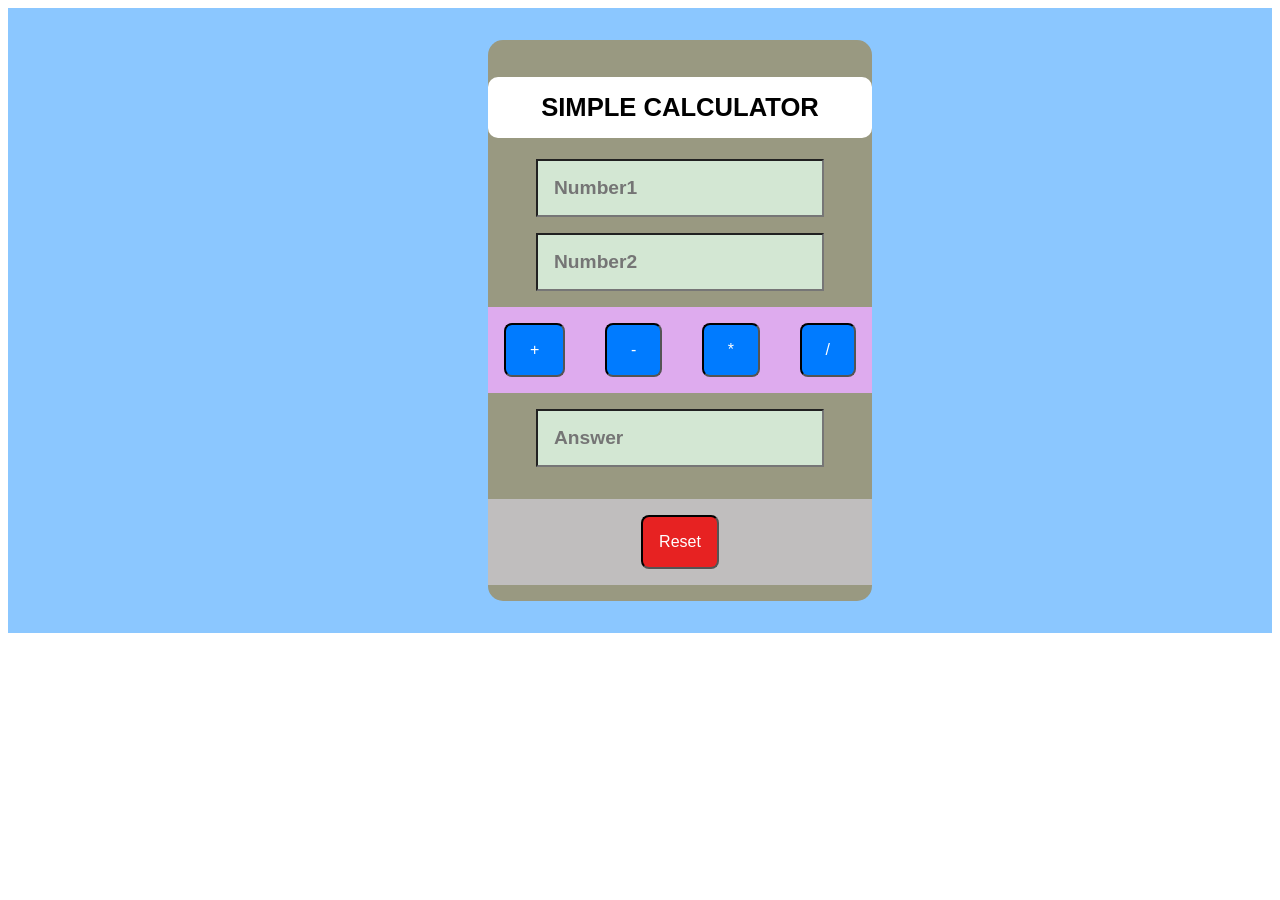
==== index.html @ 7e266616 "name changed" ====
<!DOCTYPE html>
<html lang="en">

<head>
    <meta charset="UTF-8">
    <meta name="viewport" content="width=device-width, initial-scale=1.0">
    <link rel="shortcut icon" href="./assets/original.png" type="image/x-icon">
    <title>Calculator</title>
    <link rel="stylesheet" href="./style.css">
</head>

<body>
    <main>
        <section class="calculator">
            <div class="calculatorContainer">
                <div class="calculatorBody">
                    <div class="calculatorBlock">
                        <div class="calculatorBox">
                            <form action="">
                                <h1>SIMPLE CALCULATOR</h1>
                                <div class="number1">
                                    <input type="number" id="number1" placeholder="Number1">
                                </div>
                                <div class="number2">
                                    <input type="number" id="number2" placeholder="Number2">
                                </div>
                                <div class="operatorbox">
                                    <div class="addtion">
                                        <input type="button" value="+" class="operator" onclick="calculate('+')">
                                    </div>
                                    <div class="subraction">
                                        <input type="button" value="-" class="operator" onclick="calculate('-')">
                                    </div>
                                    <div class="multiplication">
                                        <input type="button" value="*" class="operator" onclick="calculate('*')">
                                    </div>
                                    <div class="division">
                                        <input type="button" value="/" class="operator" onclick="calculate('/')">
                                    </div>
                                </div>
                                <div class="answer">
                                    <input type="number" id="answer"  placeholder="Answer" readonly>
                                </div>
                                <div class="reset">
                                    <input type="reset" id="reset">
                                </div>
                            </form>
                        </div>
                    </div>
                </div>
            </div>
        </section>
    </main>

    <script src="./script1.js"></script>
</body>

</html>
---- style.css ----
/* HTML STRUCTURE */
/* Step -1 - parentContainer */
/* step -2 - component */
/* step -3 - componentContainer */
/* step -4 - row */
/* step -5 - column */
/* step -6 - subColumn */
/* step -7 - contentContainer */
/* step -8 - content */

/* parent Container - default css style */


/* Step -2 - component */
.calculator {
    background-color: rgb(139, 199, 255);
    padding: 0rem 20rem;
   
}

/* step -3 - componentContainer */
.calculatorContainer {
    /* background-color: rgb(230, 56, 56); */
    max-width: 1200px;
    margin: auto;

}

/* step -4 - row */
.calculatorBody {
    /* background-color: rgb(146, 245, 252); */
    display: grid;
    grid-template-columns: 1fr;
    padding: 1rem 5rem;
}

/* step -5 - column */
.calculatorBlock {
    /* background-color: rgb(65, 218, 72); */
    display: flex; 
    align-items: center; 
    justify-content: center; 
    padding: 1rem 5rem;
    
}
/* step -6 - subColumn */
.calculatorBox {
    background-color: rgb(153, 153, 129);
    width: 100%;
    height: 100%;
    display: flex;
    flex-direction: column;
    align-items: center; 
    justify-content: center; 
    text-align: center;
    border-radius: 15px;
}
/* step -7 - contentContainer */
.calculatorBox form {
    /* background-color: rgb(57, 240, 185); */
    width: 100%;
    display: flex;
    flex-wrap: wrap;
    margin: 1rem 2rem;
    border:none;
    border-radius: 15px;
   
}

.calculatorBox h1 {
    background-color: rgb(255, 255, 255);
    width: 100%;
    color: black;
    font-family:sans-serif;
    font-size: 1.6rem;
    font-weight: 700;
    text-align: center;
    border: none;
    border-radius: 10px;
    padding: 1rem ;
}

.number1,.number2 {
    /* background-color: rgb(35, 198, 204);  */
    width: 100%;
    font-family:sans-serif;
    font-size: 1.2rem;
    font-weight: 700;
    margin-bottom: 1rem;
    text-align: center;
}

.operatorbox {
    background-color: rgb(222, 171, 238);
    width: 100%;
    display: flex;
    align-items: center;
    justify-content: space-between;
    padding: 1rem;
}

.answer {
    /* background-color: rgb(46, 88, 179); */
    width: 100%;
    font-family:sans-serif;
    font-size: 1.2rem;
    font-weight: 700;
    margin-bottom: 1rem;
    text-align: center;
    padding: 1rem ;
}

.reset{
    background-color: rgb(192, 190, 190);
    width: 100%;
    padding: 1rem;
}

input[type=number] {
    background-color: #d3e7d3;
    border-style: inset;
    font-family:sans-serif;
    font-size: 1.2rem;
    font-weight: 700;
    padding: 1rem;
}

input[type=button] {
    padding: 1rem 1.5rem;
    font-size: 1rem;
    border-style: inset;
    background-color: #007bff;
    color: white;
    border-radius: 8px;
    cursor: pointer;
    transition: background-color 0.3s ease;
   
}
input[type=reset]{
    padding: 1rem;
    font-size: 1rem;
    border-style: inset;
    background-color: #e72222;
    color: white;
    border-radius: 8px;
    cursor: pointer;
    transition: background-color 0.3s ease;

}
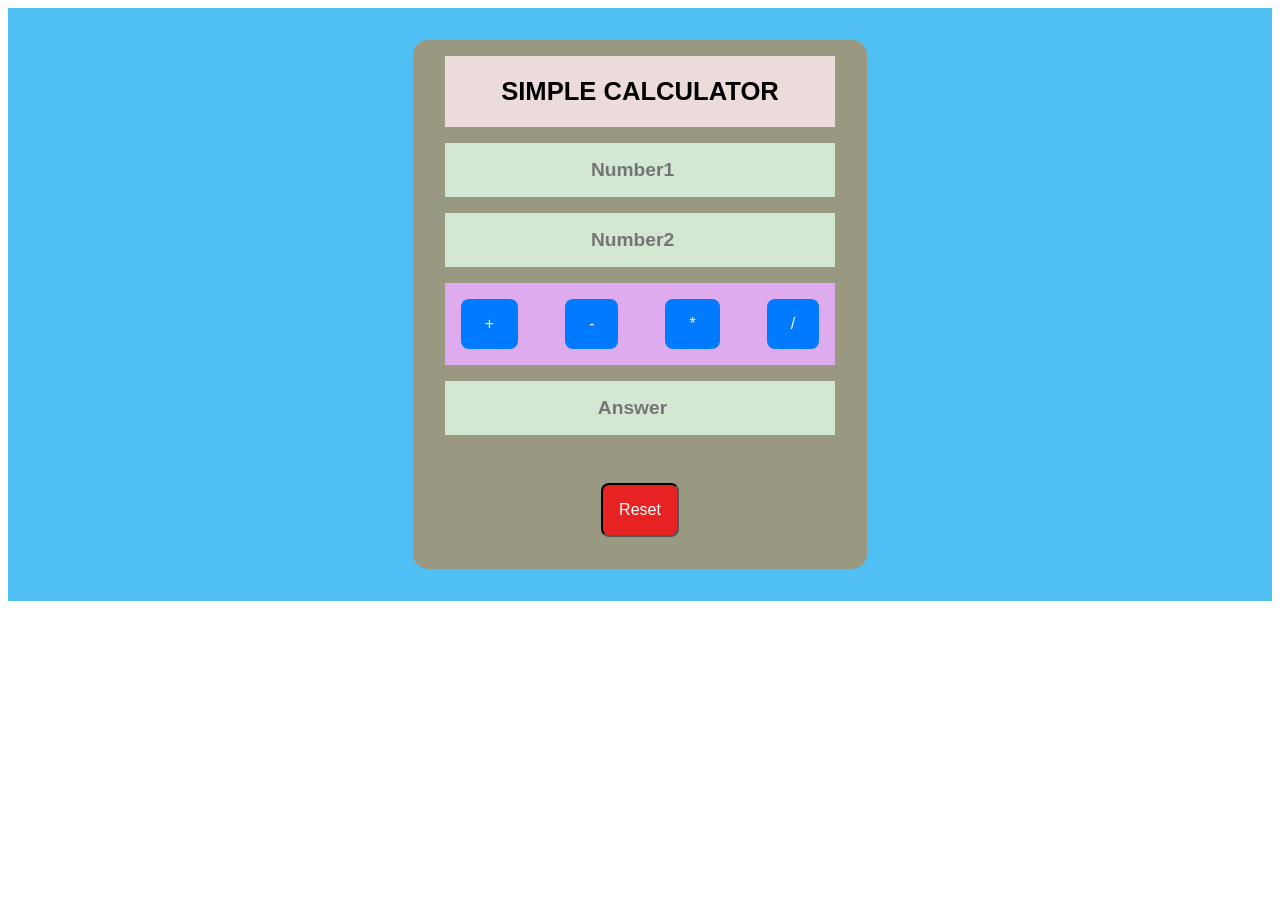
==== commit e82fffe9: "updated css" ====
--- a/index.html
+++ b/index.html
@@ -17,7 +17,9 @@
                     <div class="calculatorBlock">
                         <div class="calculatorBox">
                             <form action="">
-                                <h1>SIMPLE CALCULATOR</h1>
+                                <div class="title">
+                                    <h1>SIMPLE CALCULATOR</h1>
+                                </div>
                                 <div class="number1">
                                     <input type="number" id="number1" placeholder="Number1">
                                 </div>
--- a/style.css
+++ b/style.css
@@ -13,9 +13,8 @@
 
 /* Step -2 - component */
 .calculator {
-    background-color: rgb(139, 199, 255);
-    padding: 0rem 20rem;
-   
+    background-color: #50bff3;
+    padding: 2rem 0rem;
 }
 
 /* step -3 - componentContainer */
@@ -31,7 +30,7 @@
     /* background-color: rgb(146, 245, 252); */
     display: grid;
     grid-template-columns: 1fr;
-    padding: 1rem 5rem;
+    padding: 0rem 2rem;
 }
 
 /* step -5 - column */
@@ -40,25 +39,25 @@
     display: flex; 
     align-items: center; 
     justify-content: center; 
-    padding: 1rem 5rem;
     
 }
 /* step -6 - subColumn */
 .calculatorBox {
-    background-color: rgb(153, 153, 129);
-    width: 100%;
-    height: 100%;
+    background-color: #999981;
+    width: 40%;
+    height: auto;
     display: flex;
     flex-direction: column;
     align-items: center; 
     justify-content: center; 
     text-align: center;
     border-radius: 15px;
+    /* padding: 0rem 10rem; */
 }
 /* step -7 - contentContainer */
 .calculatorBox form {
     /* background-color: rgb(57, 240, 185); */
-    width: 100%;
+    /* width: 100%; */
     display: flex;
     flex-wrap: wrap;
     margin: 1rem 2rem;
@@ -66,18 +65,28 @@
     border-radius: 15px;
    
 }
+.title {
+    background-color: #ecdbdb;
+   display: flex;
+   align-items: center;
+   justify-content: center;
+   width: 100%;
+   margin-bottom: 1rem;
+
+}
 
 .calculatorBox h1 {
-    background-color: rgb(255, 255, 255);
-    width: 100%;
+    /* background-color: rgb(255, 255, 255); */
+    /* width: 100%; */
     color: black;
     font-family:sans-serif;
     font-size: 1.6rem;
     font-weight: 700;
-    text-align: center;
+    text-align: center !important;
     border: none;
     border-radius: 10px;
-    padding: 1rem ;
+    /* padding: 1rem ; */
+
 }
 
 .number1,.number2 {
@@ -107,22 +116,25 @@
     font-weight: 700;
     margin-bottom: 1rem;
     text-align: center;
-    padding: 1rem ;
+    padding: 1rem 0rem ;
 }
 
 .reset{
-    background-color: rgb(192, 190, 190);
-    width: 100%;
+    /* background-color: #c0bebe; */
+    /* width: 100%; */
+    margin: auto;
     padding: 1rem;
 }
 
 input[type=number] {
     background-color: #d3e7d3;
-    border-style: inset;
+    /* border-style: inset; */
     font-family:sans-serif;
     font-size: 1.2rem;
     font-weight: 700;
-    padding: 1rem;
+    padding: 1rem 0rem;
+    border: none;
+    width: 100%;
 }
 
 input[type=button] {
@@ -133,7 +145,7 @@
     color: white;
     border-radius: 8px;
     cursor: pointer;
-    transition: background-color 0.3s ease;
+    transition: background-color 0.3s ease;border: none;
    
 }
 input[type=reset]{
@@ -145,5 +157,8 @@
     border-radius: 8px;
     cursor: pointer;
     transition: background-color 0.3s ease;
+}
 
-}
+input::placeholder{
+    text-align: center;
+}
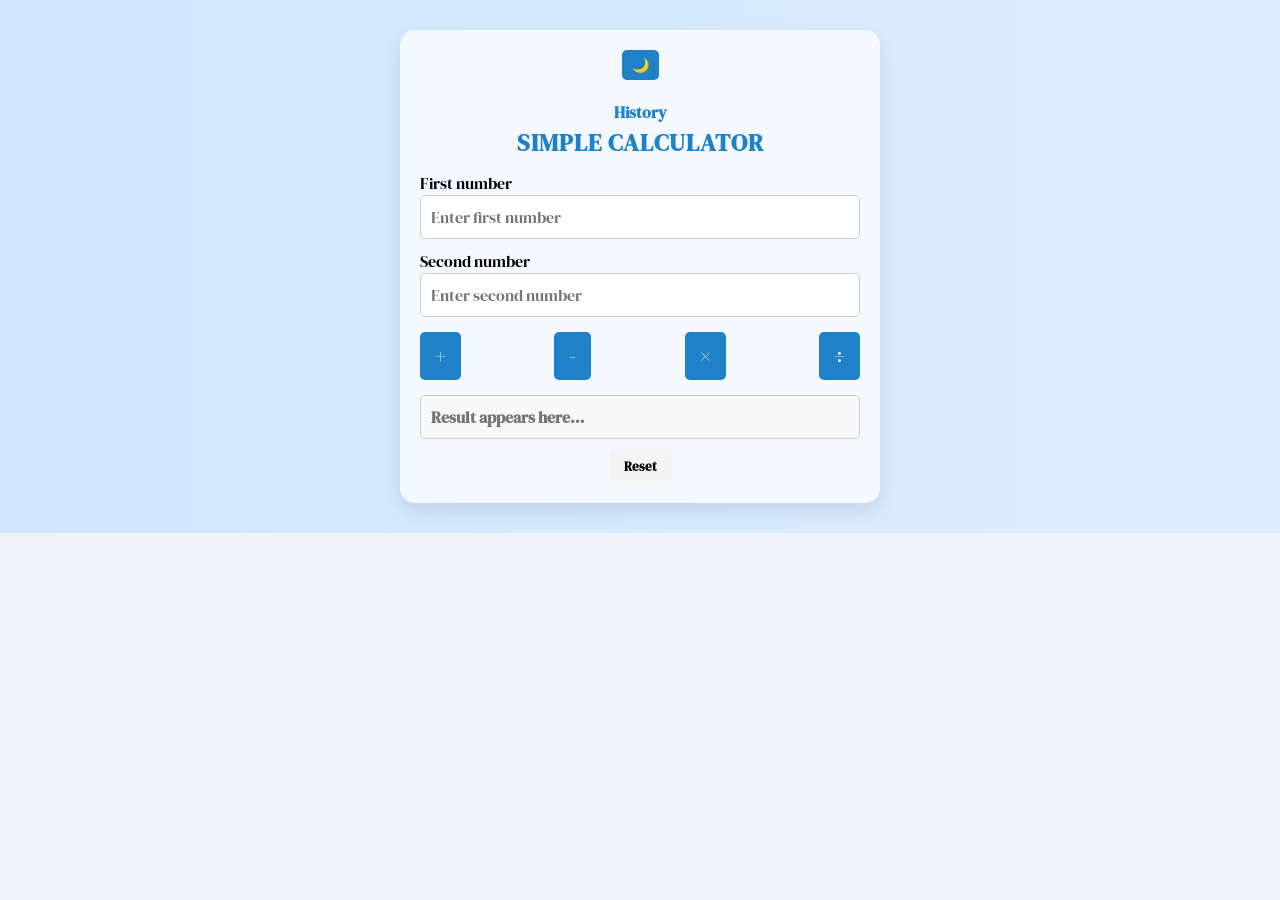
==== commit bfda18d4: "first commit" ====
--- a/index.html
+++ b/index.html
@@ -6,45 +6,60 @@
     <meta name="viewport" content="width=device-width, initial-scale=1.0">
     <link rel="shortcut icon" href="./assets/original.png" type="image/x-icon">
     <title>Calculator</title>
+    <link rel="stylesheet" href="./default.css">
     <link rel="stylesheet" href="./style.css">
 </head>
 
 <body>
     <main>
-        <section class="calculator">
-            <div class="calculatorContainer">
-                <div class="calculatorBody">
-                    <div class="calculatorBlock">
+        <section class="calculator componentSpacing">
+            <div class="calculatorContainer align">
+                <div class="calculatorBody grid-1">
+                    <div class="calculatorBlock dflex">
                         <div class="calculatorBox">
+                            <div class="theme-switch">
+                                <button id="themeToggle">🌙</button>
+                            </div>
+                            <div class="history">
+                                <h3>History</h3>
+                                <ul id="historyList"></ul>
+                            </div>
                             <form action="">
                                 <div class="title">
                                     <h1>SIMPLE CALCULATOR</h1>
                                 </div>
+
                                 <div class="number1">
-                                    <input type="number" id="number1" placeholder="Number1">
+                                    <label for="number1" class="visually-hidden">First number</label>
+                                    <input type="number" id="number1" placeholder="Enter first number" step="any">
                                 </div>
+
                                 <div class="number2">
-                                    <input type="number" id="number2" placeholder="Number2">
+                                    <label for="number2" class="visually-hidden">Second number</label>
+                                    <input type="number" id="number2" placeholder="Enter second number" step="any">
                                 </div>
-                                <div class="operatorbox">
-                                    <div class="addtion">
+
+                                <div class="operatorbox dflex">
+                                    <div class="addition">
                                         <input type="button" value="+" class="operator" onclick="calculate('+')">
                                     </div>
-                                    <div class="subraction">
+                                    <div class="subtraction">
                                         <input type="button" value="-" class="operator" onclick="calculate('-')">
                                     </div>
                                     <div class="multiplication">
-                                        <input type="button" value="*" class="operator" onclick="calculate('*')">
+                                        <input type="button" value="×" class="operator" onclick="calculate('*')">
                                     </div>
                                     <div class="division">
-                                        <input type="button" value="/" class="operator" onclick="calculate('/')">
+                                        <input type="button" value="÷" class="operator" onclick="calculate('/')">
                                     </div>
                                 </div>
+
                                 <div class="answer">
-                                    <input type="number" id="answer"  placeholder="Answer" readonly>
+                                    <input type="number" id="answer" placeholder="Result appears here…" readonly>
                                 </div>
-                                <div class="reset">
-                                    <input type="reset" id="reset">
+
+                                <div class="reset dflex">
+                                    <input type="reset" id="reset" value="Reset">
                                 </div>
                             </form>
                         </div>
@@ -53,8 +68,7 @@
             </div>
         </section>
     </main>
-
-    <script src="./script1.js"></script>
+    <script src="./script.js"></script>
 </body>
 
 </html>
--- a/default.css
+++ b/default.css
@@ -0,0 +1,349 @@
+/* Default code Starts here */
+
+@import url("https://fonts.googleapis.com/css2?family=Roboto+Condensed:ital,wght@0,100..900;1,100..900&display=swap");
+@import url("https://fonts.googleapis.com/css2?family=Inter:ital,opsz,wght@0,14..32,100..900;1,14..32,100..900&display=swap");
+@import url("https://fonts.googleapis.com/css2?family=Playfair+Display:ital,wght@0,400..900;1,400..900&display=swap");
+@import url("https://fonts.googleapis.com/css2?family=DM+Serif+Display:ital@0;1&display=swap");
+@import url('https://fonts.googleapis.com/css2?family=DM+Serif+Text:ital@0;1&family=Inter:ital,opsz,wght@0,14..32,100..900;1,14..32,100..900&family=Merienda:wght@300..900&family=Noto+Sans:ital,wght@0,100..900;1,100..900&family=Nunito:ital,wght@0,200..1000;1,200..1000&family=Playfair:ital,opsz,wght@0,5..1200,300..900;1,5..1200,300..900&family=Roboto:ital,wght@0,100..900;1,100..900&display=swap');
+@import url('https://fonts.googleapis.com/css2?family=DM+Serif+Text:ital@0;1&family=Inter:ital,opsz,wght@0,14..32,100..900;1,14..32,100..900&family=Merienda:wght@300..900&family=Noto+Sans:ital,wght@0,100..900;1,100..900&family=Nunito:ital,wght@0,200..1000;1,200..1000&family=Outfit:wght@100..900&family=Playfair:ital,opsz,wght@0,5..1200,300..900;1,5..1200,300..900&family=Roboto:ital,wght@0,100..900;1,100..900&display=swap');
+@import url('https://fonts.googleapis.com/css2?family=DM+Serif+Text:ital@0;1&family=Inter:ital,opsz,wght@0,14..32,100..900;1,14..32,100..900&family=Merienda:wght@300..900&family=Montserrat:ital,wght@0,100..900;1,100..900&family=Noto+Sans:ital,wght@0,100..900;1,100..900&family=Nunito:ital,wght@0,200..1000;1,200..1000&family=Outfit:wght@100..900&family=Playfair:ital,opsz,wght@0,5..1200,300..900;1,5..1200,300..900&family=Roboto:ital,wght@0,100..900;1,100..900&display=swap');
+
+
+* {
+    margin: 0;
+    padding: 0;
+    box-sizing: border-box;
+    text-wrap: pretty;
+    /* border: 1px solid red; */
+}
+
+html {
+    font-size: 62.5%;
+    overflow-x: hidden;
+    scroll-behavior: smooth;
+}
+
+body {
+    background-color: #eff2f7;
+    /* background-color: rgb(239, 0, 88); */
+    font-family: "DM Serif Display", serif;
+    line-height: 1.5;
+    font-size: 1.6rem;
+    -webkit-font-smoothing: antialiased;
+    font-optical-sizing: auto;
+}
+
+/* :::::SCROLL BAR CODE S T A R T S::::: */
+
+/* Width and height of the scrollbar */
+::-webkit-scrollbar {
+    width: 1.5rem;
+    /* Vertical scrollbar */
+    height: 10px;
+    /* Horizontal scrollbar */
+}
+
+/* Track (background of the scrollbar) */
+::-webkit-scrollbar-track {
+    background: #e3e4e6;
+    border-radius: 5px;
+}
+
+/* Scrollbar thumb (the draggable part) */
+::-webkit-scrollbar-thumb {
+    background: #cececf;
+    /* border-radius: 5px; */
+}
+
+/* On hover */
+::-webkit-scrollbar-thumb:hover {
+    background: #b9b9ba;
+}
+
+/* :::::SCROLL BAR CODE E N D S::::: */
+
+h1,
+h2,
+h3,
+h4,
+h6,
+p {
+    text-wrap: balance;
+}
+
+input,
+textarea,
+button {
+    font-family: inherit;
+}
+
+img,
+picture,
+video,
+canvas,
+svg {
+    display: block;
+    max-width: 100%;
+}
+
+li {
+    list-style-type: none;
+}
+
+a {
+    text-decoration: none;
+    color: inherit;
+}
+
+:root {
+    --primaryColor: #1f81c7;
+    --secondaryColor: #37c2f1;
+    --tertiaryColor: #666666;
+    --darkColor: #000000;
+    --lightColor: #ffffff;
+    --regularFont: 1.6rem;
+    --headingFont: 4rem;
+    --ffPrimary: "Roboto Condensed", sans-serif;
+    --ffSecondary: "Inter", sans-serif;
+    --border: 1px solid var(--primaryColor);
+    --borderRadius: 0.5rem;
+}
+
+/* project standard classes Starts */
+
+.componentSpacing {
+    padding: 3rem 0rem; /* Breathing Space Between Components */
+   
+}
+
+.align {
+    max-width: 1200px; /* Device Screen Size */
+    margin: auto; /* Left and right Center */ 
+}
+
+.grid-1 {
+    display: grid;
+    grid-template-columns: 1fr;
+    padding: 0rem 2rem;
+}
+
+.grid-2 {
+    display: grid;
+    grid-template-columns: 1fr 1fr;
+    padding: 0rem 2rem;
+    /* column-gap: 1rem; */
+    /* row-gap: 1rem; */
+    gap: 1rem;
+}
+
+.grid-3 {
+    display: grid;
+    grid-template-columns: 1fr 1fr 1fr;
+    /* column-gap: 1rem; */
+    /* row-gap: 1rem; */
+    gap: 1rem;
+    padding: 0rem 2rem;
+}
+
+.grid-4 {
+    display: grid;
+    grid-template-columns: 1fr 1fr 1fr 1fr;
+    /* column-gap: 1rem; */
+    /* row-gap: 1rem; */
+    gap: 1rem;
+    padding: 0rem 2rem;
+}
+
+.dflex {
+    display: flex;  /* without this wont work */
+    align-items: center;  /* top & bottom Alignment */
+    justify-content: center; /* left & right Alignment */
+}
+.dflexSt {
+    display: flex;  /* without this wont work */
+    align-items: center;  /* top & bottom Alignment */
+    justify-content: flex-start; /* left & right Alignment */
+}
+.dflexNd {
+    display: flex;  /* without this wont work */
+    align-items: center;  /* top & bottom Alignment */
+    justify-content: flex-end; /* left & right Alignment */
+}
+
+.dflex-col {
+    display: flex;
+    flex-direction: column; /* makes top to bottom align */
+    align-items: center;   /* Behaves like a justify-content */
+    justify-content: center;  /* Behaves like a align-items */
+    text-align: center; /* text aligned in center */
+}
+.dflex-col-start {
+    display: flex;
+    flex-direction: column; /* makes top to bottom align */
+    align-items: flex-start;   /* Behaves like a justify-content */
+    justify-content: center;  /* Behaves like a align-items */
+    text-align: center; /* text aligned in center */
+}
+.dflex-col-end {
+    display: flex;
+    flex-direction: column; /* makes top to bottom align */
+    align-items: flex-end;   /* Behaves like a justify-content */
+    justify-content: center;  /* Behaves like a align-items */
+    text-align: center; /* text aligned in center */
+}
+
+/* project standard classes Ends */
+
+/* Default code Ends here */
+
+/* :::PARENT CONTAINER Code Starts here::: */
+
+header {
+    /* background-color: #13c6bd; */
+    width: 100%; /* Full Screensize */
+    height: auto;  /* content Height */
+}
+
+main {
+    /* background-color: #ffbf00; */
+    width: 100%;
+    height: auto;
+}
+
+footer {
+    /* background-color: #89f357; */
+    width: 100%;
+    height: auto;
+}
+
+/* :::PARENT CONTAINER Code Ends here::: */
+/* :::PARENT CONTAINER Code Ends here::: */
+
+/* :::HEADER Code Starts hereE::: */
+/* Navbar code */
+/* Navbar code */
+
+/* Hero Section code */
+/* Hero Section code */
+/* :::HEADER Code Ends here::: */
+
+/* :::MAIN Code Starts here::: */
+/* Our Menu code */
+/* Our Menu code */
+
+/* Facility code */
+/* Facility code */
+
+/* Popular code */
+/* Popular code */
+
+/* Gallery code */
+/* Gallery code */
+
+/* Team code */
+/* Team code */
+/* :::MAIN Code Ends here::: */
+
+/* :::FOOTER Code Starts here::: */
+/* Contact code */
+/* Contact code */
+
+/* Contact Icons code */
+/* Contact Icons code */
+/* :::FOOTER Code Ends here::: */
+
+/* ::::: RESPONSIVE DESIGN DEVICE SIZES ::::: */
+
+/* for Responsive Target the ROW Code (display:grid) */
+
+/* Small devices (landscape phones, upto 576px and below) */
+/* @media (width <=576px) */
+@media (max-width: 576px) {
+
+    .grid-1,
+    .grid-2,
+    .grid-3,
+    .grid-4 {
+        grid-template-columns: 1fr;
+        padding: 0rem 1rem;
+    }
+ .calculatorBox {
+        width: 95%;
+        padding: 1rem;
+    }
+
+    .title h1 {
+        font-size: 1.8rem;
+    }
+
+    .subtitle p {
+        font-size: 1.2rem;
+    }
+
+    .operator {
+        font-size: 1.8rem;
+        padding: 0.8rem;
+    }
+
+    .reset input {
+        width: 100%;
+        margin-top: 0.5rem;
+    }
+
+    .theme-switch button {
+        font-size: 1.2rem;
+        padding: 0.4rem 0.8rem;
+    }
+
+    .history {
+        font-size: 1.2rem;
+    }
+
+   
+}
+
+/* Medium devices (tablets, upto 768px and above) */
+/* @media (min-width: 577px) and (max-width: 768px) */
+@media (width >=577px) and (width <=768px) {
+    /* write code here */
+        .calculatorBox {
+        width: 80%;
+        padding: 1.5rem;
+    }
+
+    .title h1 {
+        font-size: 2rem;
+    }
+
+    .operator {
+        font-size: 2rem;
+        padding: 1rem;
+    }
+
+    .reset input {
+        width: auto;
+    }
+
+    .theme-switch button {
+        font-size: 1.3rem;
+    }
+
+}
+
+/* Large devices (Laptops, upto 992px and above) */
+/* @media (min-width: 769px) and (max-width: 992px) */
+@media (width >=769px) and (width <=992px) {
+    /* write code here */
+}
+
+/* X-Large devices (large desktops, upto 1200px and above) */
+/* @media (min-width: 993px) and (max-width: 1200px) */
+@media (width >=993px) and (width <=1200px) {
+    /* write code here */
+}
+
+/* XX-Large devices (larger desktops, upto 1400px and above) */
+/* @media (min-width: 1200px)  */
+@media (width >=1200px) {
+    /* write code here */
+}
--- a/style.css
+++ b/style.css
@@ -13,152 +13,202 @@
 
 /* Step -2 - component */
 .calculator {
-    background-color: #50bff3;
-    padding: 2rem 0rem;
+       background-color: rgb(223, 223, 223);
 }
 
 /* step -3 - componentContainer */
 .calculatorContainer {
     /* background-color: rgb(230, 56, 56); */
-    max-width: 1200px;
-    margin: auto;
+   
 
 }
 
 /* step -4 - row */
 .calculatorBody {
     /* background-color: rgb(146, 245, 252); */
-    display: grid;
-    grid-template-columns: 1fr;
-    padding: 0rem 2rem;
+    
 }
 
 /* step -5 - column */
 .calculatorBlock {
-    /* background-color: rgb(65, 218, 72); */
-    display: flex; 
-    align-items: center; 
-    justify-content: center; 
+    /* background-color: rgb(54, 175, 245); */
+     
     
 }
 /* step -6 - subColumn */
 .calculatorBox {
-    background-color: #999981;
-    width: 40%;
-    height: auto;
+    background: rgba(255, 255, 255, 0.7);
+    backdrop-filter: blur(6px);
+    width: 480px;
+    border-radius: 1.5rem;
+    padding: 2rem;
+    box-shadow: 0px 8px 20px rgba(0, 0, 0, 0.1);
+    transition: transform 0.3s ease, box-shadow 0.3s ease;
+}
+.calculatorBox:hover {
+    transform: translateY(-4px);
+    box-shadow: 0px 12px 25px rgba(0, 0, 0, 0.15);
+}
+/* step -7 - contentContainer */
+
+.title h1 {
+    font-size: 2.4rem;
+    text-align: center;
+    color: var(--primaryColor);
+    letter-spacing: 1px;
+}
+
+
+.number1,
+.number2,
+.answer {
+    margin: 1rem 0;
+}
+
+input[type="number"] {
+    width: 100%;
+    padding: 1rem;
+    font-size: 1.6rem;
+    border: 1px solid #ccc;
+    border-radius: 0.5rem;
+    transition: box-shadow 0.2s ease;
+}
+
+input[type="number"]:focus {
+    box-shadow: 0 0 0 2px var(--secondaryColor);
+    outline: none;
+}
+
+.operatorbox {
     display: flex;
-    flex-direction: column;
-    align-items: center; 
-    justify-content: center; 
-    text-align: center;
-    border-radius: 15px;
-    /* padding: 0rem 10rem; */
-}
-/* step -7 - contentContainer */
-.calculatorBox form {
-    /* background-color: rgb(57, 240, 185); */
-    /* width: 100%; */
+    justify-content: space-between;
+    margin: 1.5rem 0;
+    gap: 0.5rem;
+}
+
+.operator {
     display: flex;
-    flex-wrap: wrap;
-    margin: 1rem 2rem;
-    border:none;
-    border-radius: 15px;
-   
-}
-.title {
-    background-color: #ecdbdb;
-   display: flex;
-   align-items: center;
-   justify-content: center;
-   width: 100%;
-   margin-bottom: 1rem;
-
-}
-
-.calculatorBox h1 {
-    /* background-color: rgb(255, 255, 255); */
-    /* width: 100%; */
-    color: black;
-    font-family:sans-serif;
-    font-size: 1.6rem;
-    font-weight: 700;
-    text-align: center !important;
+    background-color: var(--primaryColor);
+    color: #fff;
+    font-size: 2rem;
+    padding: 1rem 1.5rem;
     border: none;
-    border-radius: 10px;
-    /* padding: 1rem ; */
-
-}
-
-.number1,.number2 {
-    /* background-color: rgb(35, 198, 204);  */
-    width: 100%;
-    font-family:sans-serif;
+    border-radius: 0.5rem;
+    cursor: pointer;
+    transition: background 0.3s ease;
+}
+
+.operator:hover {
+    background-color: var(--secondaryColor);
+}
+
+.answer input {
+    background-color: #f8f8f8;
+    font-weight: bold;
+}
+
+.reset {
+    text-align: center;
+    margin-top: 1rem;
+}
+
+.reset input {
+    background-color: #f4f4f4;
+    color: var(--darkColor);
+    padding: 0.8rem 1.5rem;
+    border: none;
+    border-radius: 0.5rem;
+    cursor: pointer;
+    font-weight: bold;
+    transition: background 0.3s ease;
+}
+
+.reset input:hover {
+    background-color: #e0e0e0;
+}
+
+.footer-note {
+    margin-top: 1.5rem;
+    text-align: center;
     font-size: 1.2rem;
-    font-weight: 700;
+    color: #888;
+    font-style: italic;
+}
+
+/* flash animation for answer */
+.answer input.flash {
+    animation: flash 0.3s ease;
+}
+
+@keyframes flash {
+    0% { background: #c9f7ff; }
+    100% { background: #f8f8f8; }
+}
+
+
+/* history styles */
+.history {
+    margin-top: 2rem;
+    font-size: 1.4rem;
+}
+.history h3 {
+    text-align: center;
+    color: var(--primaryColor);
+}
+.history ul {
+    list-style: none;
+    padding: 0;
+    text-align: center;
+}
+.history li {
+    margin: 0.2rem 0;
+    color: #333;
+}
+
+/* theme toggle button */
+.theme-switch {
+    text-align: center;
     margin-bottom: 1rem;
-    text-align: center;
-}
-
-.operatorbox {
-    background-color: rgb(222, 171, 238);
-    width: 100%;
-    display: flex;
-    align-items: center;
-    justify-content: space-between;
-    padding: 1rem;
-}
-
-.answer {
-    /* background-color: rgb(46, 88, 179); */
-    width: 100%;
-    font-family:sans-serif;
-    font-size: 1.2rem;
-    font-weight: 700;
-    margin-bottom: 1rem;
-    text-align: center;
-    padding: 1rem 0rem ;
-}
-
-.reset{
-    /* background-color: #c0bebe; */
-    /* width: 100%; */
-    margin: auto;
-    padding: 1rem;
-}
-
-input[type=number] {
-    background-color: #d3e7d3;
-    /* border-style: inset; */
-    font-family:sans-serif;
-    font-size: 1.2rem;
-    font-weight: 700;
-    padding: 1rem 0rem;
+}
+.theme-switch button {
+    background: var(--primaryColor);
+    color: white;
     border: none;
-    width: 100%;
-}
-
-input[type=button] {
-    padding: 1rem 1.5rem;
-    font-size: 1rem;
-    border-style: inset;
-    background-color: #007bff;
-    color: white;
-    border-radius: 8px;
+    padding: 0.5rem 1rem;
+    font-size: 1.4rem;
+    border-radius: 0.5rem;
     cursor: pointer;
-    transition: background-color 0.3s ease;border: none;
-   
-}
-input[type=reset]{
-    padding: 1rem;
-    font-size: 1rem;
-    border-style: inset;
-    background-color: #e72222;
-    color: white;
-    border-radius: 8px;
-    cursor: pointer;
-    transition: background-color 0.3s ease;
-}
-
-input::placeholder{
-    text-align: center;
-}+    transition: background 0.3s;
+}
+.theme-switch button:hover {
+    background: var(--secondaryColor);
+}
+
+/* dark theme */
+.dark-theme {
+    background-color: #222;
+    color: #fff;
+}
+.dark-theme .calculatorBox {
+    background: rgba(40, 40, 40, 0.8);
+}
+.dark-theme input {
+    background: #333;
+    color: #fff;
+}
+.dark-theme .history li {
+    color: #eee;
+}
+
+/* animated background */
+.calculator {
+    background: linear-gradient(270deg, #d0e7ff, #f5faff, #d0e7ff);
+    background-size: 600% 600%;
+    animation: gradientShift 15s ease infinite;
+}
+
+@keyframes gradientShift {
+    0% { background-position: 0% 50%; }
+    50% { background-position: 100% 50%; }
+    100% { background-position: 0% 50%; }
+}
